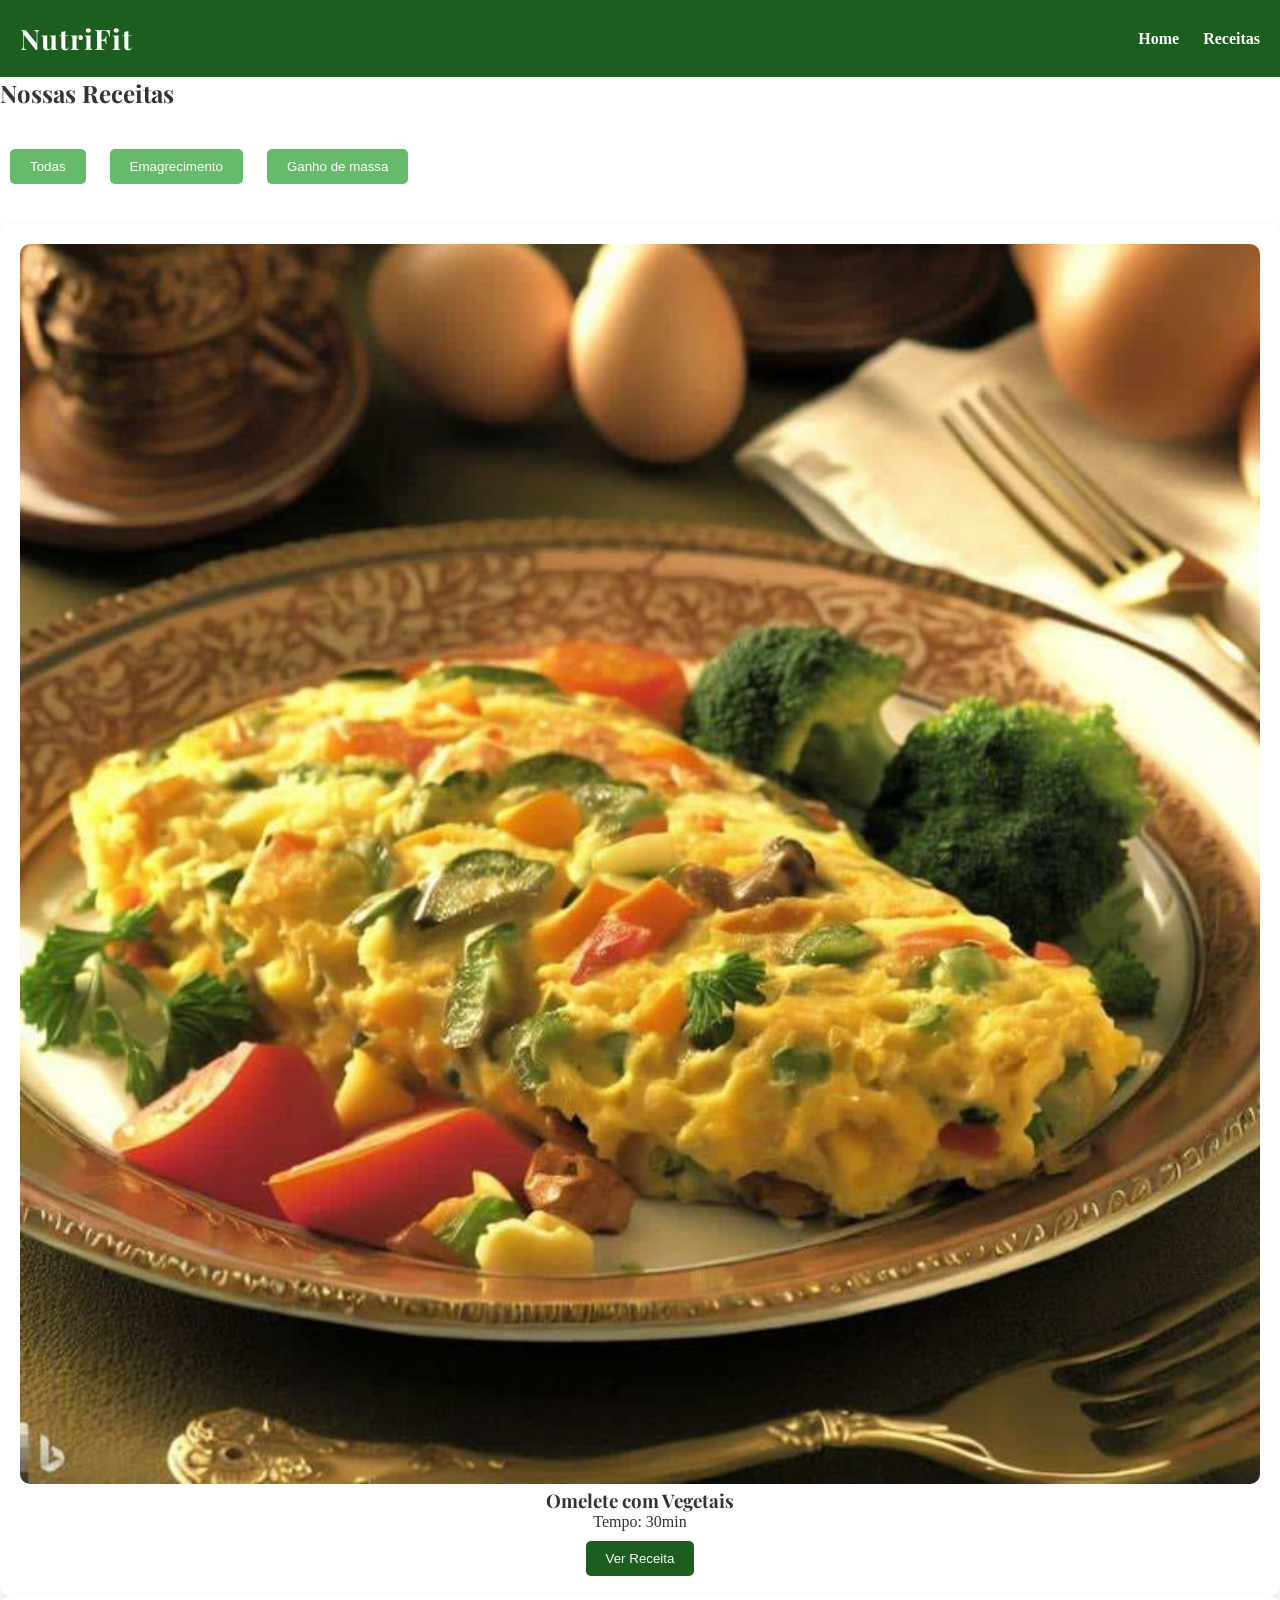
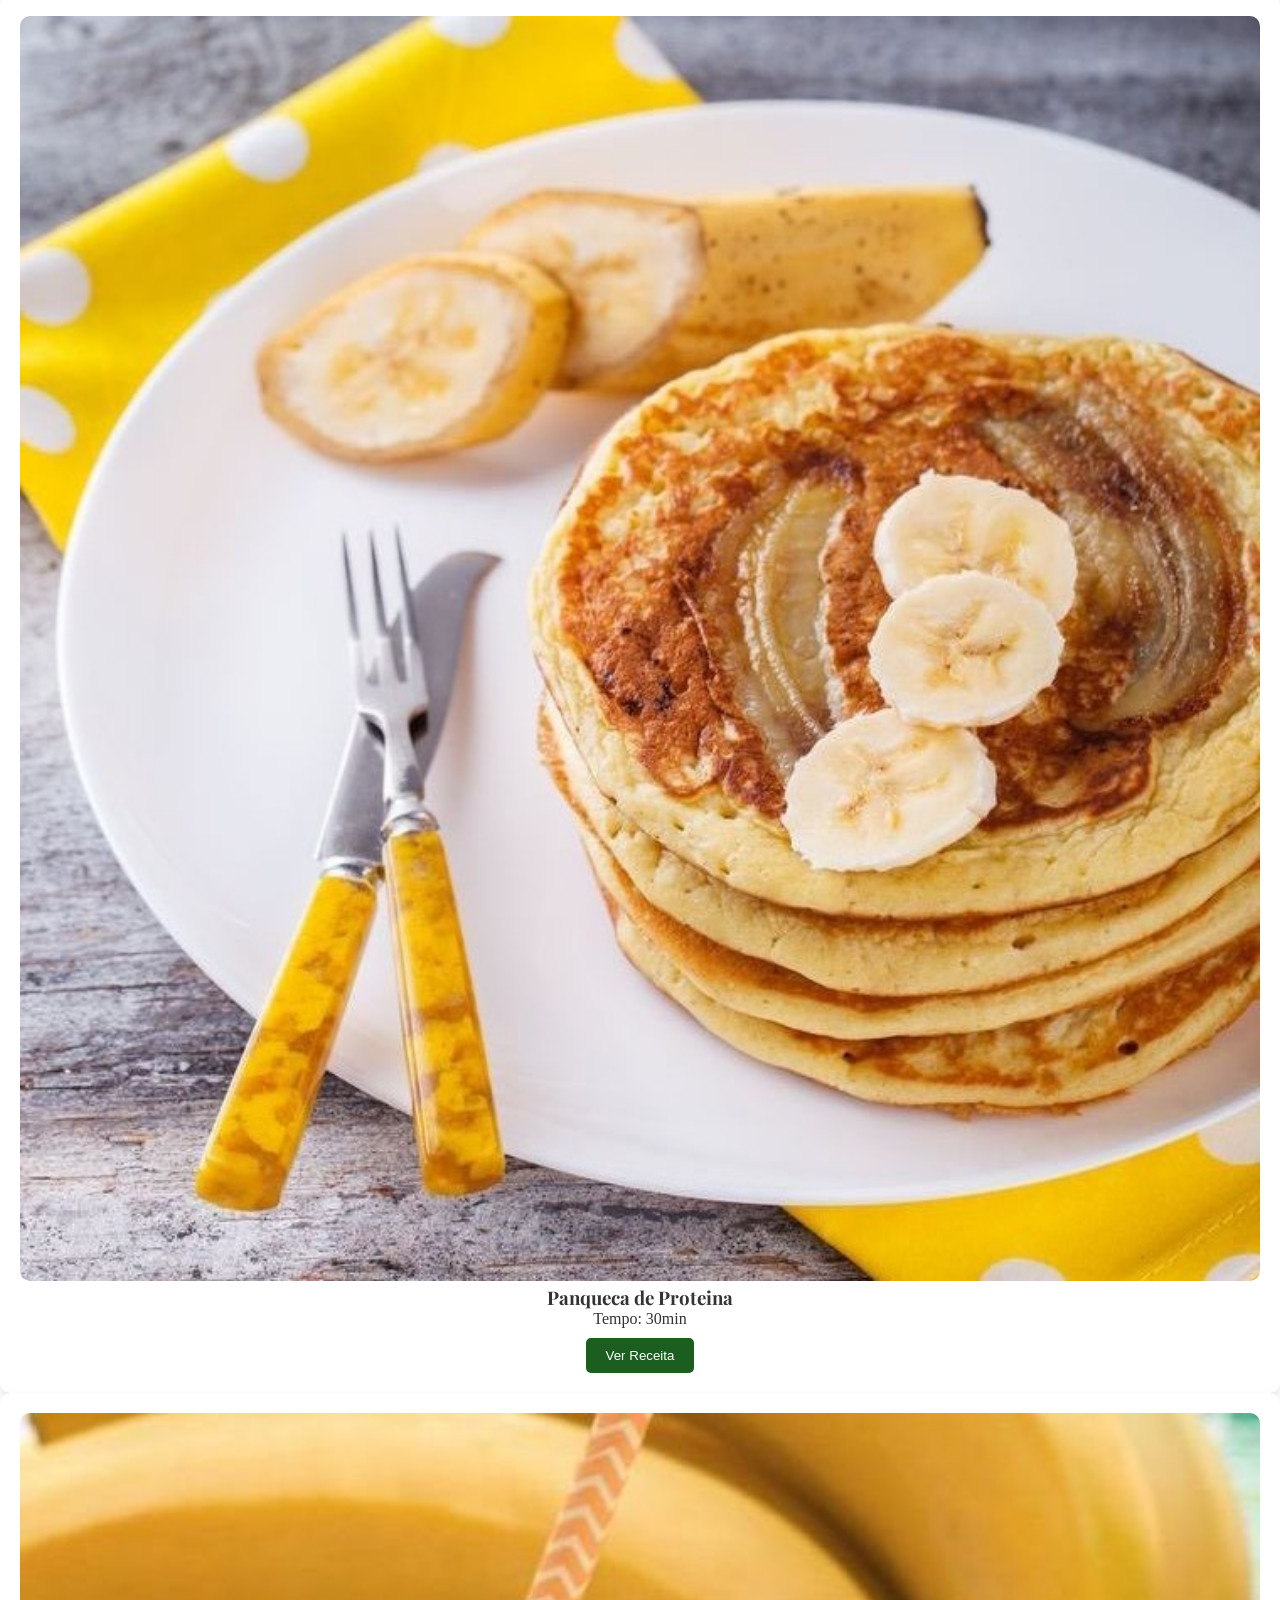
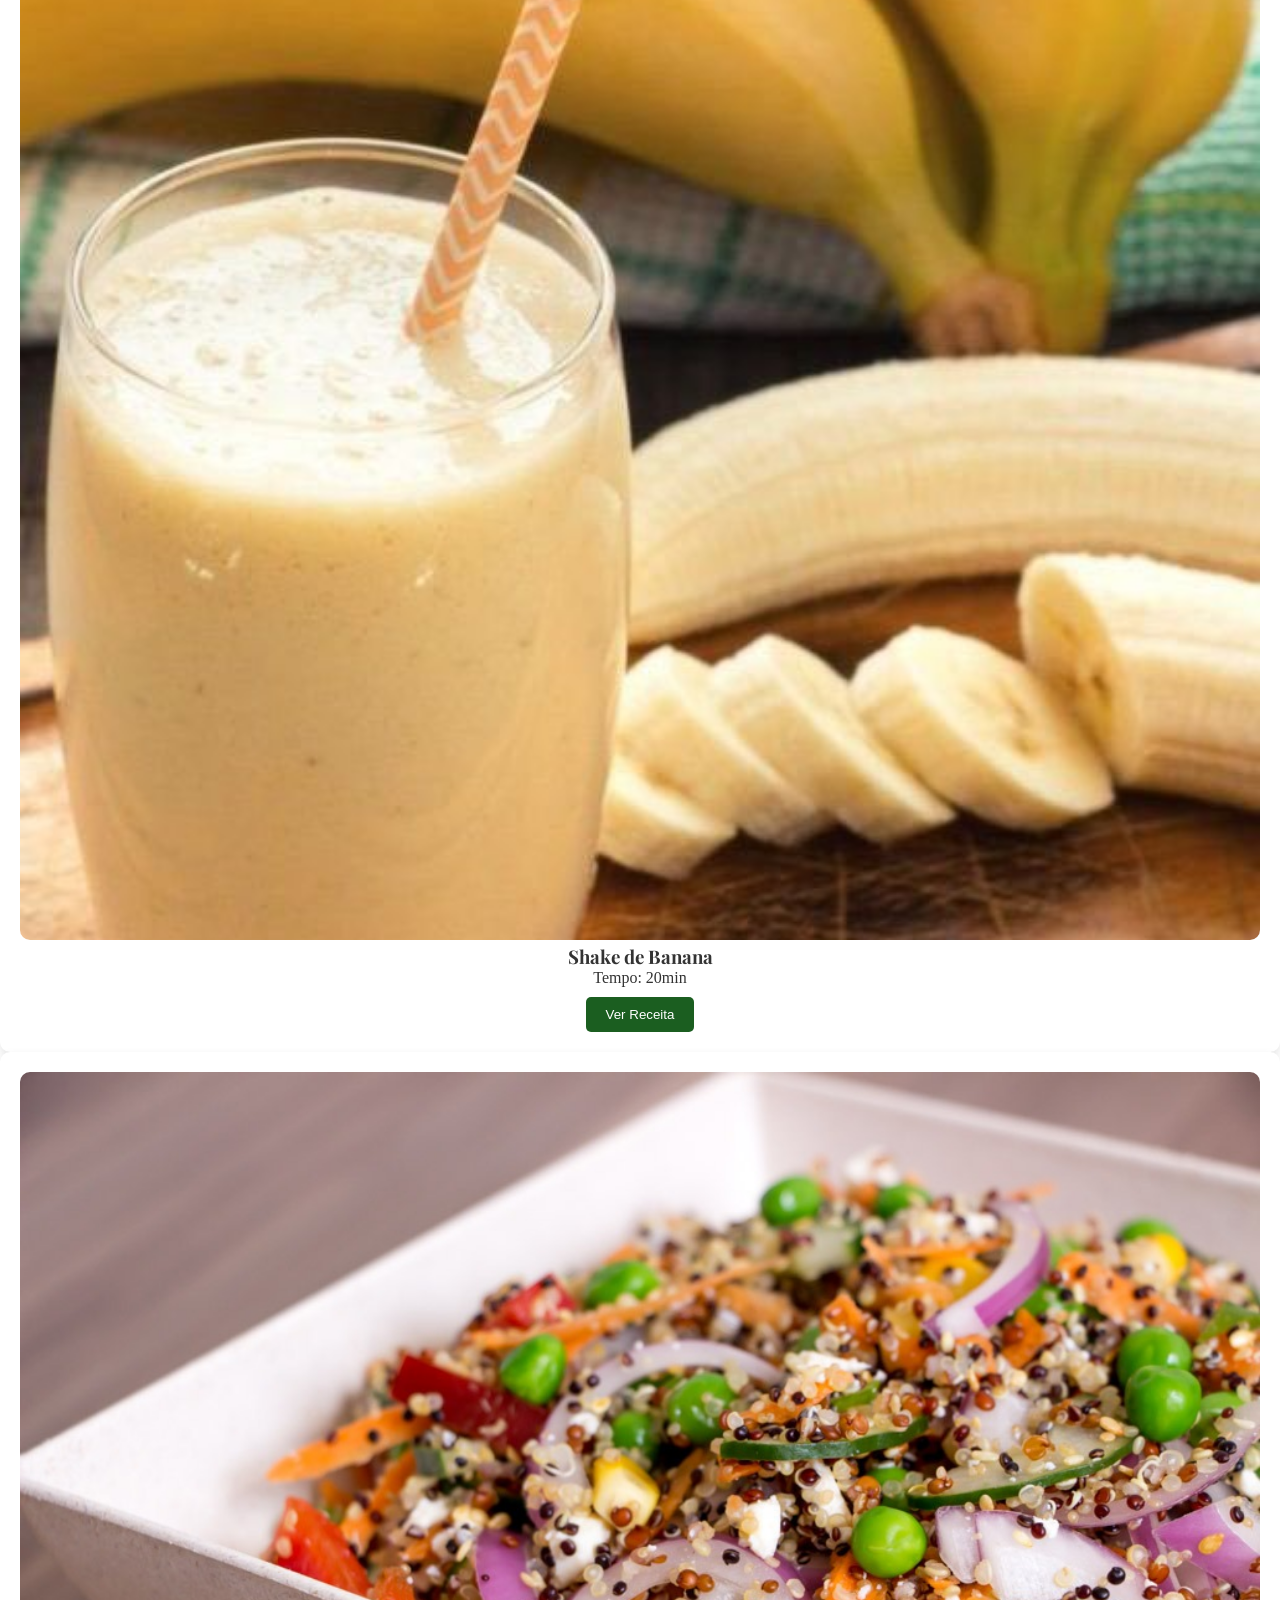
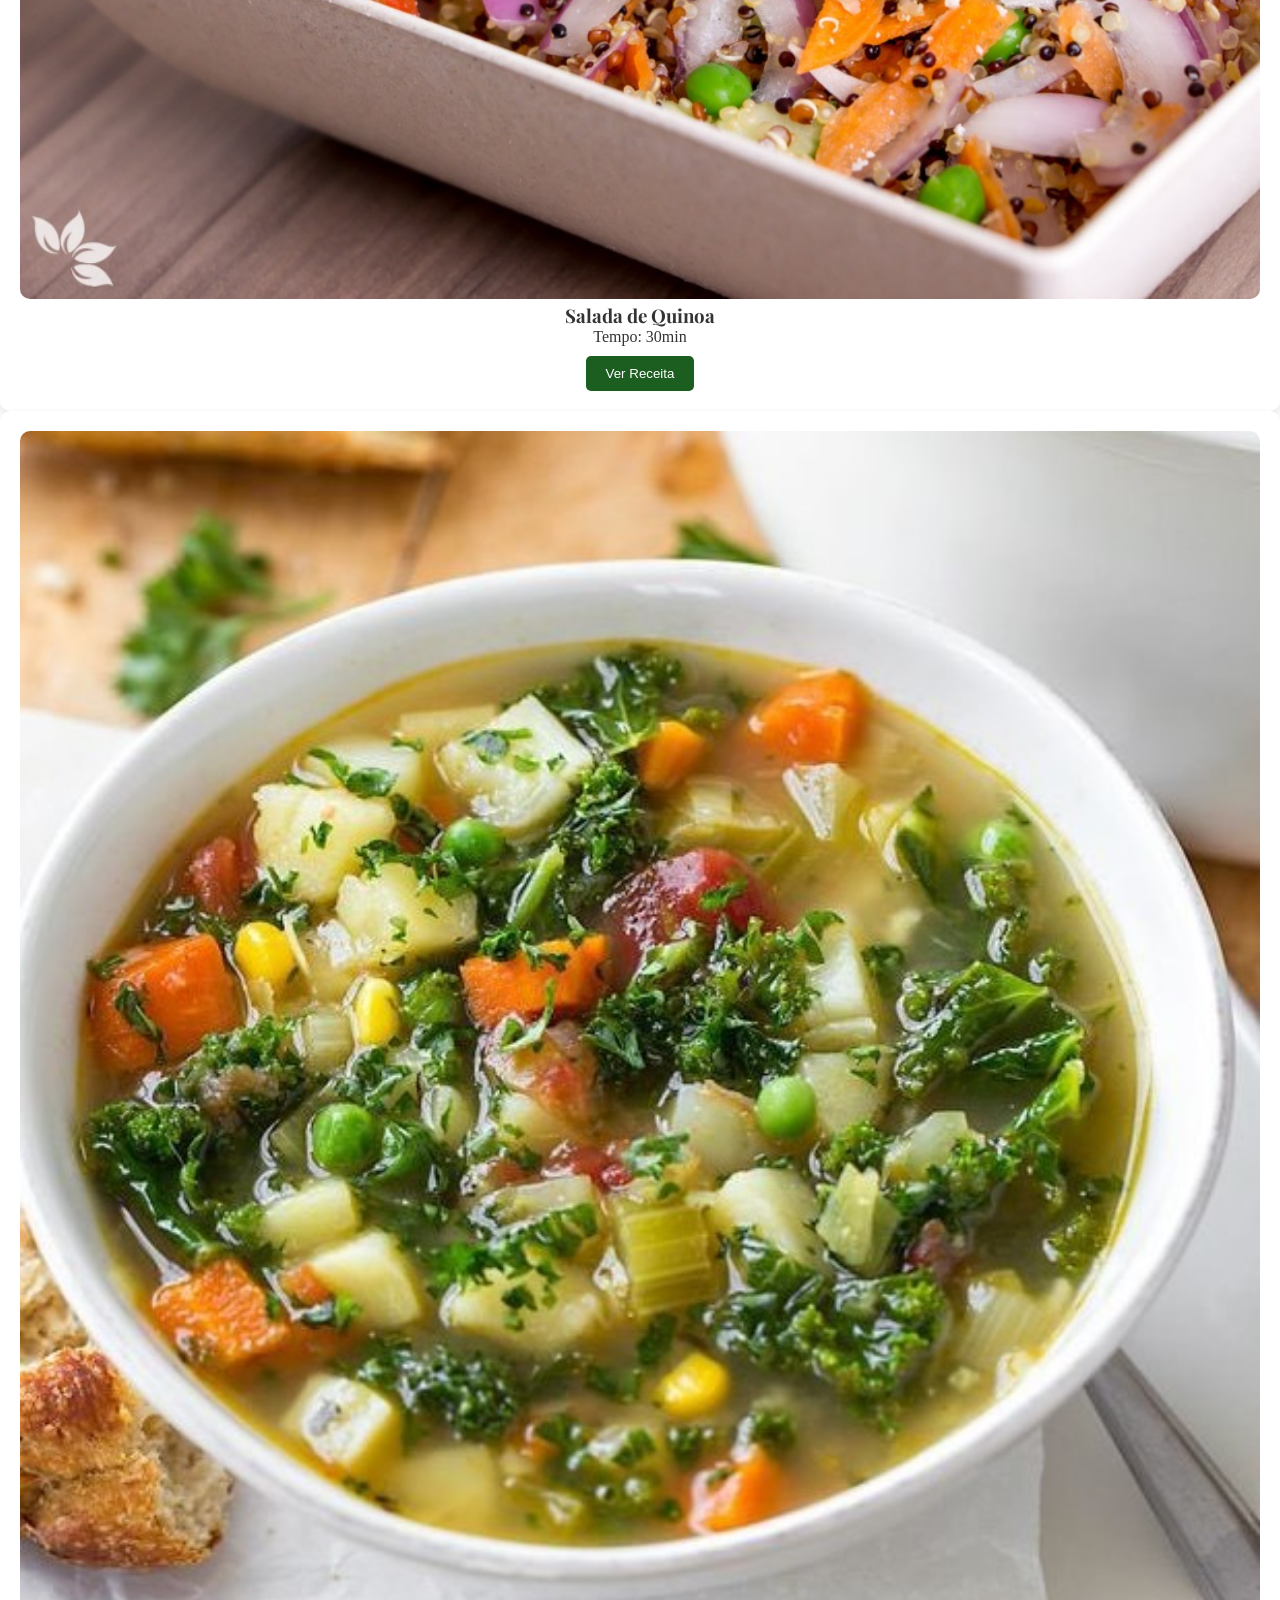
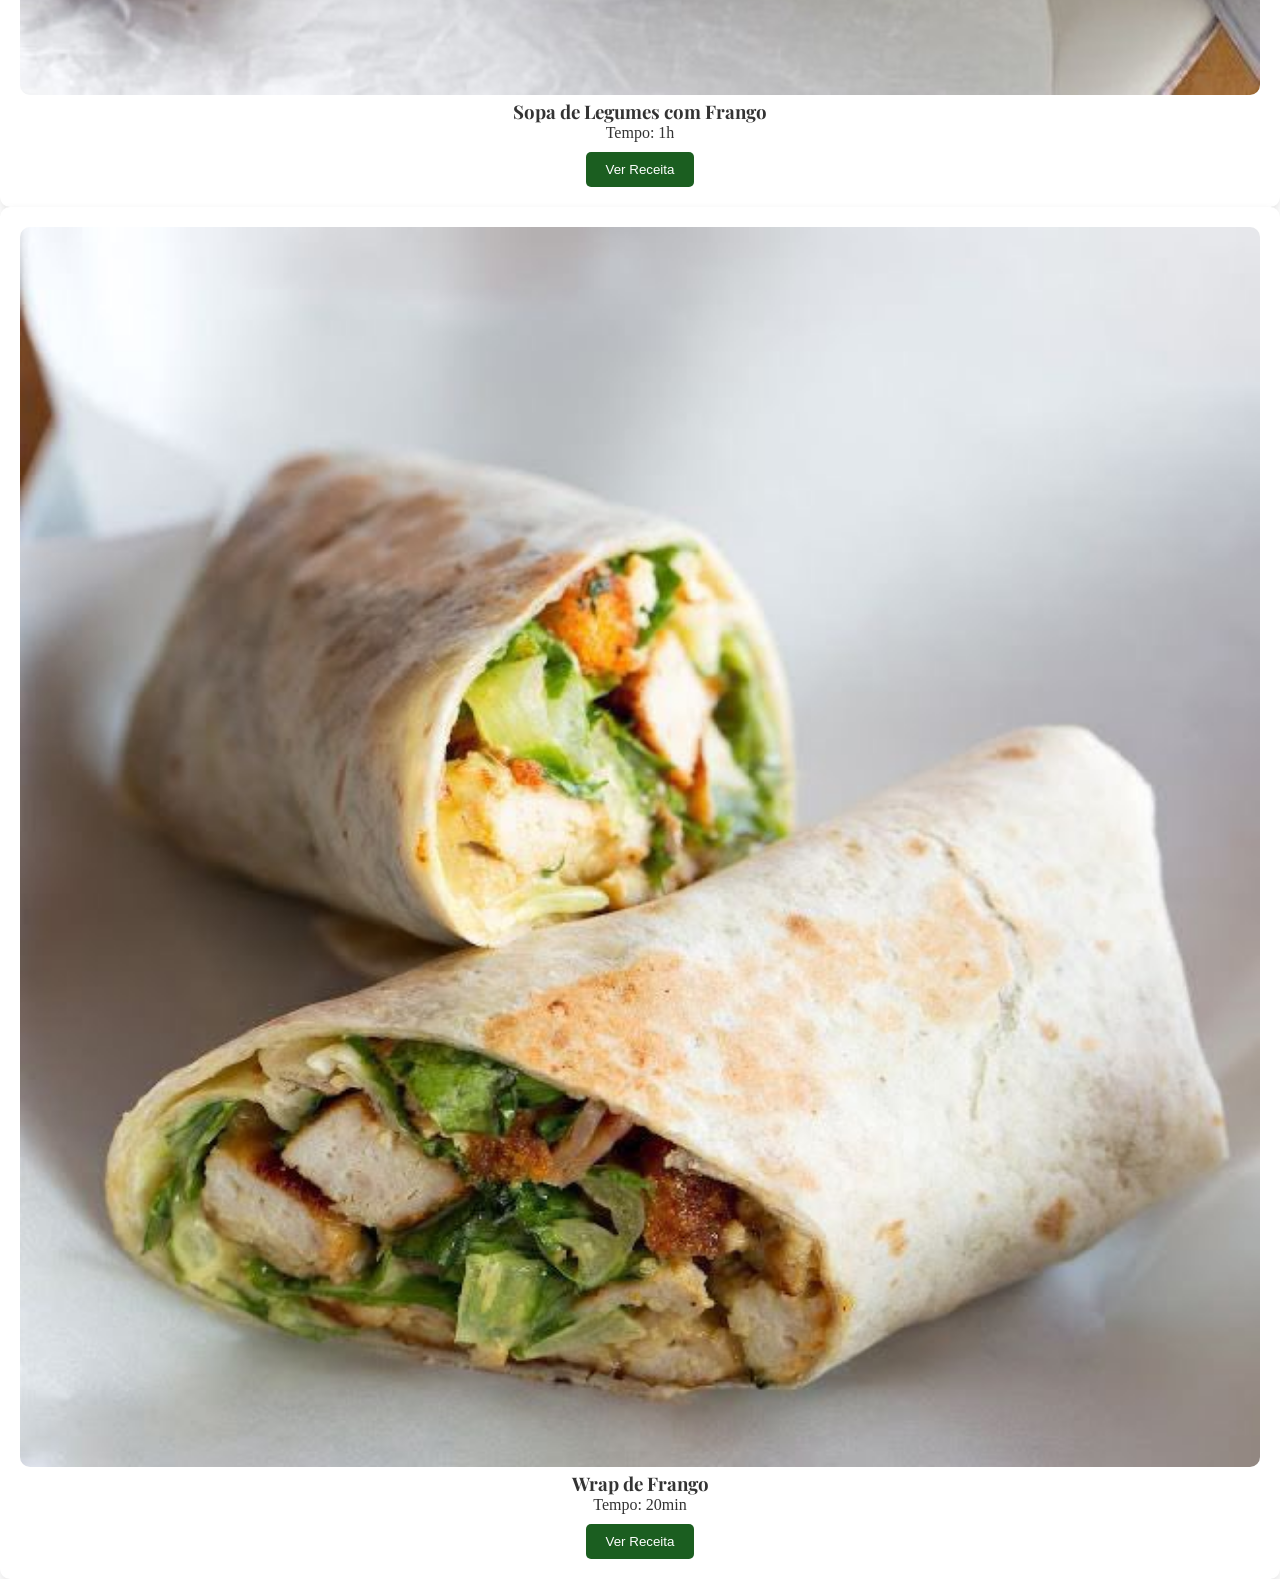
==== receitas.html @ b59f2da1 "Criei pags de receitas com os cards" ====
<!DOCTYPE html>
<html lang="en">
<head>
    <meta charset="UTF-8">
    <meta name="viewport" content="width=device-width, initial-scale=1.0">
    <title>Receitas</title>
    <link rel="stylesheet" href="style.css">

    <link rel="preconnect" href="https://fonts.googleapis.com">
    <link rel="preconnect" href="https://fonts.gstatic.com" crossorigin>
    <link href="https://fonts.googleapis.com/css2?family=Playfair+Display:wght@600&family=Poppins:wght@300;400;500&display=swap" rel="stylesheet">

</head>
<body>
    <header>
        <h1>NutriFit</h1>
        <nav>
            <a href="index.html">Home</a>
            <a href="receitas.html">Receitas</a>
        </nav>
    </header>
    <section class="Receitas">
        <h2>Nossas Receitas</h2>

        <div class="filtros">
            <button onclick="filtrar('todas')">Todas</button>
            <button onclick="filtrar('emagrecimento')">Emagrecimento</button>
            <button onclick="filtrar('massa')">Ganho de massa</button>
        </div>

        <div class="receitas-cards">
            <div class="card" data-categoria="massa">
                <img src="imagens/omelete.jpg" alt="Omelete">
                <h3>Omelete com Vegetais</h3>
                <p>Tempo: 30min</p>
                <button>Ver Receita</button>
            </div>
            <div class="card" data-categoria="massa">
                <img src="imagens/panqueca.jpg" alt="Panqueca de Proteina">
                <h3>Panqueca de Proteina</h3>
                <p>Tempo: 30min</p>
                <button>Ver Receita</button>
            </div>

            <div class="card" data-categoria="massa">
                <img src="imagens/shake.jpg" alt="Shake de Banana">
                <h3>Shake de Banana</h3>
                <p>Tempo: 20min</p>
                <button>Ver Receita</button>
            </div>

            <div class="card" data-categoria="emagrecimento">
                <img src="imagens/SaladaQuinoa.jpeg" alt="Salada de Quinoa">
                <h3>Salada de Quinoa</h3>
                <p>Tempo: 30min</p>
                <button>Ver Receita</button>
            </div>

            <div class="card" data-categoria="emagrecimento">
                <img src="imagens/sopa_2.jpg" alt="Sopa de Legumes com Frango">
                <h3>Sopa de Legumes com Frango</h3>
                <p>Tempo: 1h</p>
                <button>Ver Receita</button>
            </div>

            <div class="card" data-categoria="emagrecimento">
                <img src="imagens/wrap.jpg" alt="Wrap de Frango">
                <h3>Wrap de Frango</h3>
                <p>Tempo: 20min</p>
                <button>Ver Receita</button>
            </div>

        </div>
    </section>

    <script src="script.js"></script>
</body>
</html>
---- style.css ----
*{
margin:0;
padding:0;
box-sizing:border-box;
}

body{
background:#ffffff;
color:#333;
font-size: sans-serif;
}

h1, h2, h3{
    font-family:'Playfair Display', serif;
}

header{
background:#1B5E20;
color:white;
display:flex;
justify-content:space-between;
align-items:center;
padding:20px;
}

header h1{
font-size:28px;
letter-spacing:1px;
}

nav a{
color:white;
margin-left:20px;
text-decoration:none;
font-weight:bold;
}

nav a:hover{
color: #66BB6A;
}

.hero{
text-align:center;
padding:80px 20px;
}

.hero h2{
font-size:36px;
color:#1B5E20;
margin-bottom:20px;
}

.hero p{
font-size:18px;
margin-bottom:30px;
}

.sobre{
padding:60px 20px;
text-align:center;
background:#f5f5f5;
}

.btn{
background:#66BB6A;
color:white;
padding:12px 25px;
text-decoration:none;
border-radius:6px;
font-weight:500;
transition:0.3s
}

.btn:hover{
background: #4CAF50;
}

.receitas{
    padding:60px 20px;
text-align:center;
}

.filtros{
margin:30px 0;
}

.filtros button{
padding:10px 20px;
margin:10px;
border:none;
background:#66BB6A;
color:white;
border-radius:5px;
cursor:pointer;
}

.container-receitas{
display:grid;
grid-template-columns:repeat(auto-fit, minmax(250px,1fr)); /*define as colunas e auto-fit o navegador decide qnts colunas cabem*/
gap:30px;
padding:20px;
}

.card{
background:white;
border-radius:10px;
box-shadow:0 4px 10px rgba(0,0,0,0.1);
padding:20px;
text-align:center;
}

.card img{
width:100%;
border-radius:10px;
}

.card button{
margin-top:10px;
padding:10px 20px;
border:none;
background:#1B5E20;
color:white;
border-radius:5px;
cursor:pointer;
}
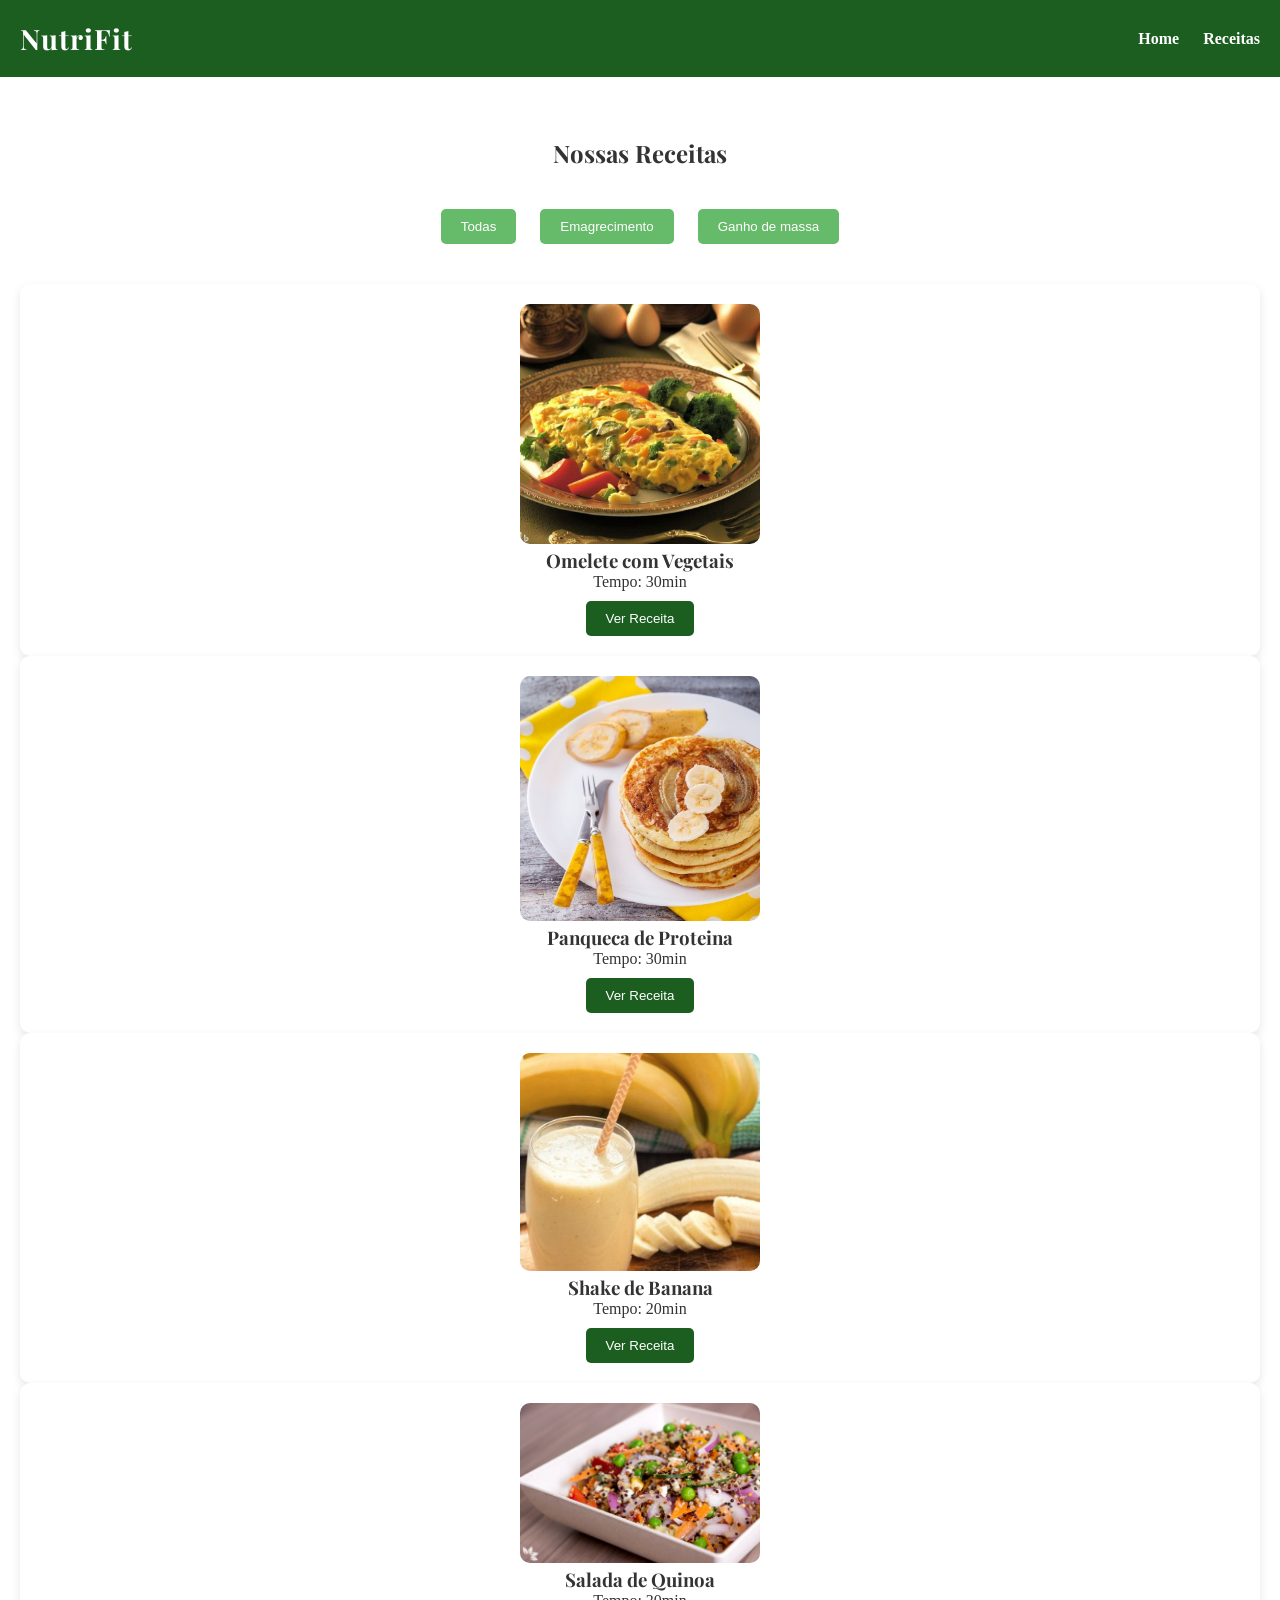
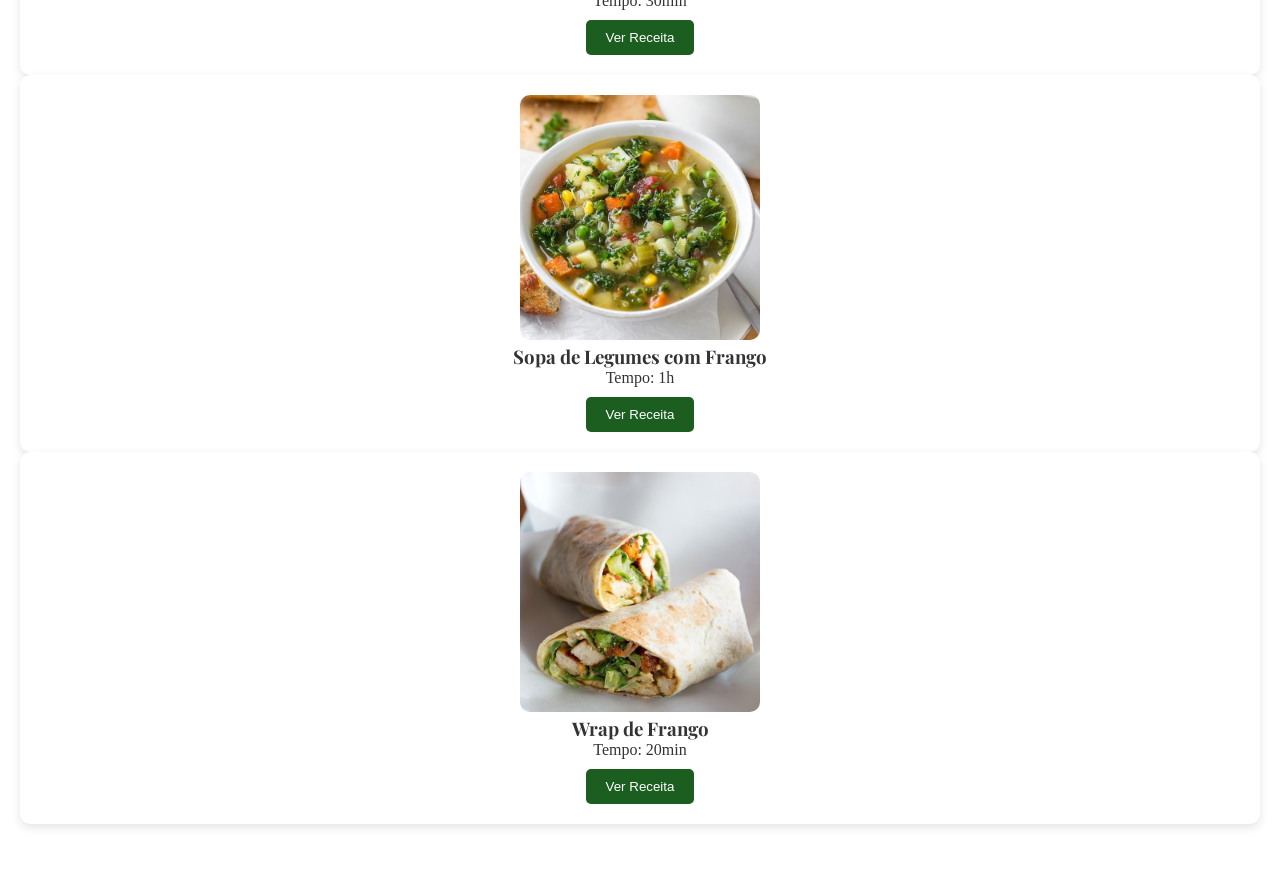
==== commit 03fc44d7: "implementei filtros de receita no js" ====
--- a/receitas.html
+++ b/receitas.html
@@ -19,7 +19,7 @@
             <a href="receitas.html">Receitas</a>
         </nav>
     </header>
-    <section class="Receitas">
+    <section class="receitas">
         <h2>Nossas Receitas</h2>
 
         <div class="filtros">
--- a/style.css
+++ b/style.css
@@ -76,12 +76,17 @@
 }
 
 .receitas{
-    padding:60px 20px;
+padding:60px 20px;
 text-align:center;
 }
 
+.receitas h2{
+    text-align: center;
+}
+
 .filtros{
-margin:30px 0;
+margin:30px 0; 
+text-align: center;
 }
 
 .filtros button{
@@ -110,7 +115,7 @@
 }
 
 .card img{
-width:100%;
+width:20%;
 border-radius:10px;
 }
 
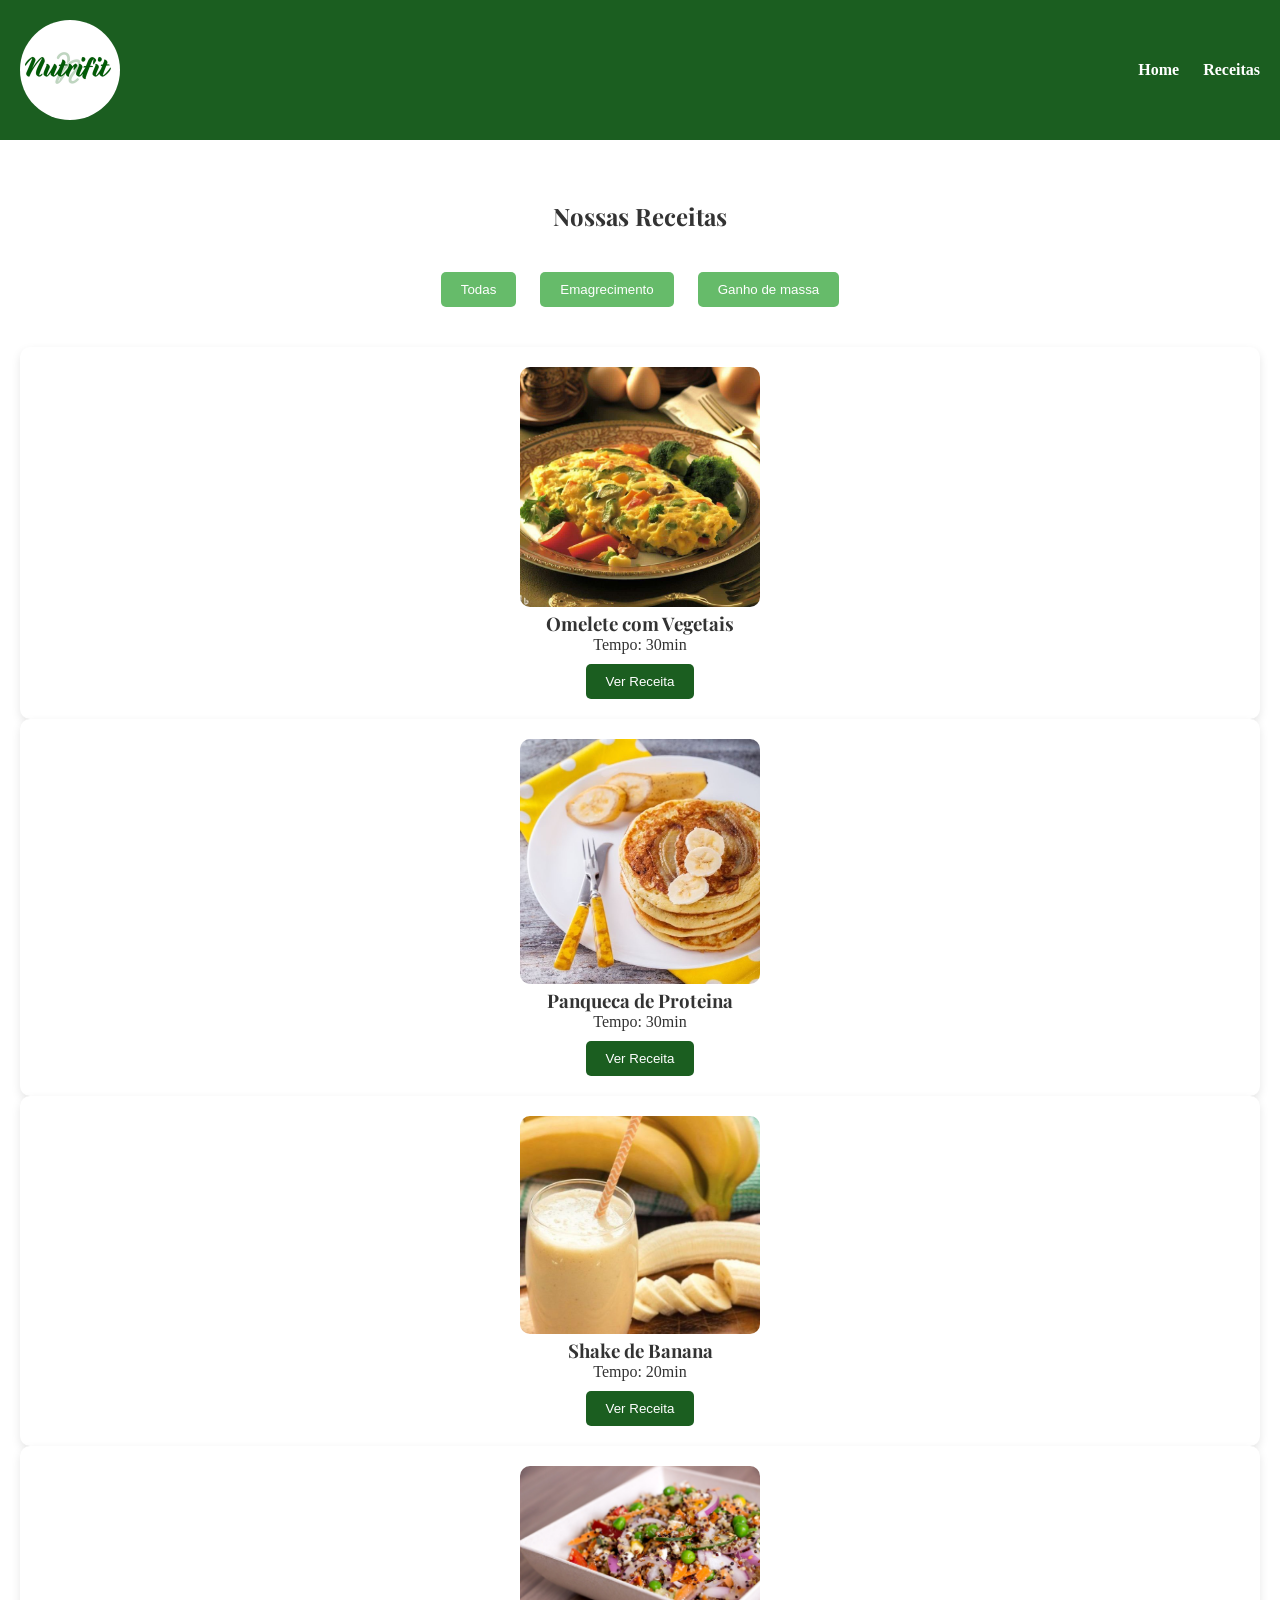
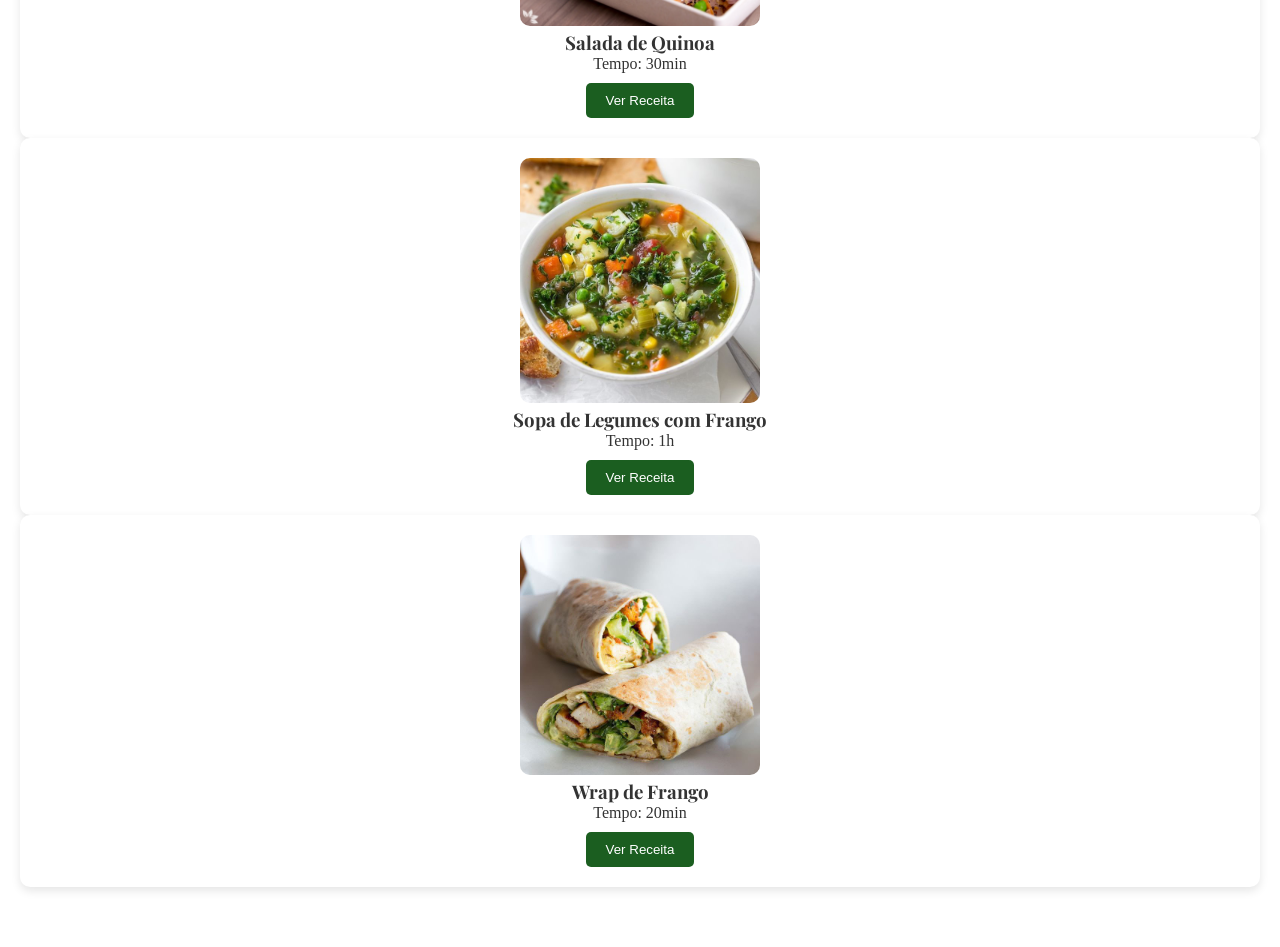
==== commit 01e95e1a: "add logo" ====
--- a/receitas.html
+++ b/receitas.html
@@ -13,7 +13,8 @@
 </head>
 <body>
     <header>
-        <h1>NutriFit</h1>
+         <img src="imagens/logo.jpg" class="logo" alt="logo">
+
         <nav>
             <a href="index.html">Home</a>
             <a href="receitas.html">Receitas</a>
--- a/style.css
+++ b/style.css
@@ -39,9 +39,18 @@
 color: #66BB6A;
 }
 
+.logo{
+width:100px;
+border-radius: 60px;
+}
+
+
 .hero{
-text-align:center;
+align-items: center;
 padding:80px 20px;
+display: flex;
+justify-content: space-between;
+gap: 40px;
 }
 
 .hero h2{
@@ -55,20 +64,37 @@
 margin-bottom:30px;
 }
 
+.hero-texto{
+max-width: 500px;
+}
+.hero-texto p{
+font-size:16px;
+color:#555;
+margin-bottom:25px;
+}
+
+.hero-img img{
+width:400px;
+border-radius:10px;
+}
+
 .sobre{
 padding:60px 20px;
+font-size: 18px;
 text-align:center;
 background:#f5f5f5;
 }
 
 .btn{
 background:#66BB6A;
+font-size: 20px;
 color:white;
 padding:12px 25px;
 text-decoration:none;
 border-radius:6px;
 font-weight:500;
-transition:0.3s
+transition:0.3s;
+align-items: center;
 }
 
 .btn:hover{
@@ -128,3 +154,4 @@
 border-radius:5px;
 cursor:pointer;
 }
+
